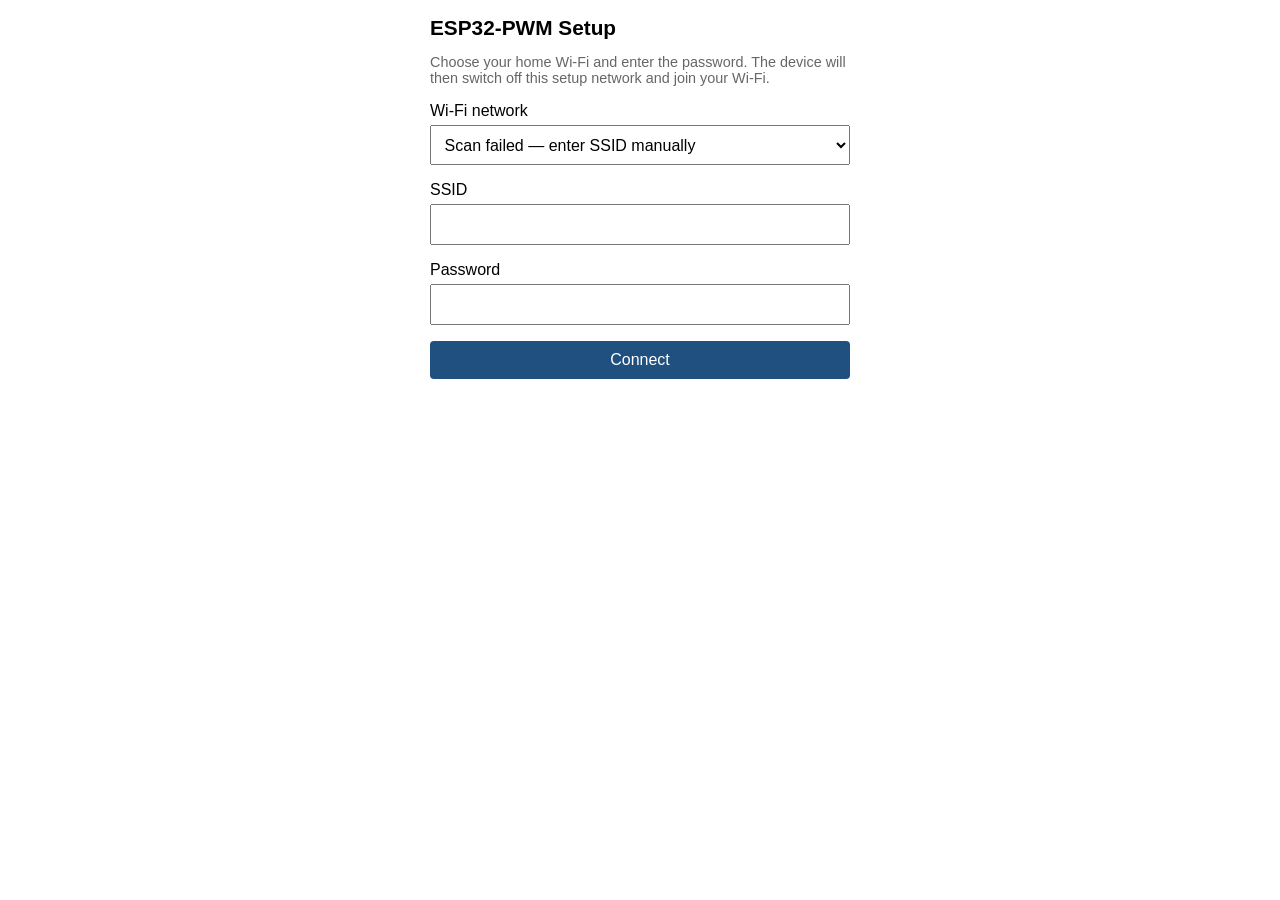
==== components/net_dashboard/web/setup.html @ c4ac10ac "Merge branch 'feat/softap-captive-portal' SoftAP + captive portal provisioning replaces the BLE netw" ====
<!doctype html>
<html lang="en">
<head>
<meta charset="utf-8">
<meta name="viewport" content="width=device-width, initial-scale=1">
<title>ESP32-PWM Setup</title>
<style>
body { font-family: sans-serif; max-width: 420px; margin: 1em auto; padding: 0 1em; }
h1 { font-size: 1.3em; }
label { display: block; margin: 1em 0 0.3em; }
select, input, button { font-size: 1em; width: 100%; padding: 0.6em; box-sizing: border-box; }
button { margin-top: 1em; background: #205080; color: #fff; border: none; border-radius: 4px; }
button:disabled { background: #888; }
#err { color: #a00; margin-top: 0.8em; white-space: pre-wrap; }
#manual { display: none; }
.hint { color: #666; font-size: 0.9em; }
</style>
</head>
<body>
<h1>ESP32-PWM Setup</h1>
<p class="hint">Choose your home Wi-Fi and enter the password. The device will then switch off this setup network and join your Wi-Fi.</p>

<label for="ssid">Wi-Fi network</label>
<select id="ssid">
  <option value="">Scanning...</option>
</select>

<div id="manual">
  <label for="ssid_manual">SSID</label>
  <input id="ssid_manual" type="text" autocapitalize="off" autocorrect="off" spellcheck="false">
</div>

<label for="pw">Password</label>
<input id="pw" type="password">

<button id="go">Connect</button>
<div id="err"></div>

<script>
const ssidSel = document.getElementById('ssid');
const ssidMan = document.getElementById('ssid_manual');
const manualBox = document.getElementById('manual');
const pw = document.getElementById('pw');
const err = document.getElementById('err');
const go = document.getElementById('go');

async function scan() {
  try {
    const r = await fetch('/scan');
    const list = await r.json();
    ssidSel.innerHTML = '';
    list.forEach(n => {
      const o = document.createElement('option');
      o.value = n.ssid;
      o.textContent = `${n.ssid}  (${n.rssi} dBm)`;
      ssidSel.appendChild(o);
    });
    const o = document.createElement('option');
    o.value = '__manual__';
    o.textContent = 'Other...';
    ssidSel.appendChild(o);
  } catch (e) {
    ssidSel.innerHTML = '';
    const o = document.createElement('option');
    o.value = '__manual__';
    o.textContent = 'Scan failed — enter SSID manually';
    ssidSel.appendChild(o);
    ssidSel.value = '__manual__';
    manualBox.style.display = 'block';
  }
}

ssidSel.addEventListener('change', () => {
  manualBox.style.display = ssidSel.value === '__manual__' ? 'block' : 'none';
});

go.addEventListener('click', async () => {
  err.textContent = '';
  go.disabled = true;
  go.textContent = 'Connecting... (up to 20 s)';
  const ssid = ssidSel.value === '__manual__' ? ssidMan.value : ssidSel.value;
  if (!ssid) { err.textContent = 'Pick or type an SSID.'; go.disabled = false; go.textContent = 'Connect'; return; }
  try {
    const r = await fetch('/save_wifi', {
      method: 'POST',
      headers: {'Content-Type': 'application/json'},
      body: JSON.stringify({ssid, password: pw.value}),
    });
    if (r.ok) {
      window.location = '/success';
    } else {
      const j = await r.json().catch(() => ({error: 'unknown'}));
      err.textContent = 'Failed: ' + j.error;
      go.disabled = false;
      go.textContent = 'Connect';
    }
  } catch (e) {
    err.textContent = 'Request failed: ' + e;
    go.disabled = false;
    go.textContent = 'Connect';
  }
});

scan();
</script>
</body>
</html>
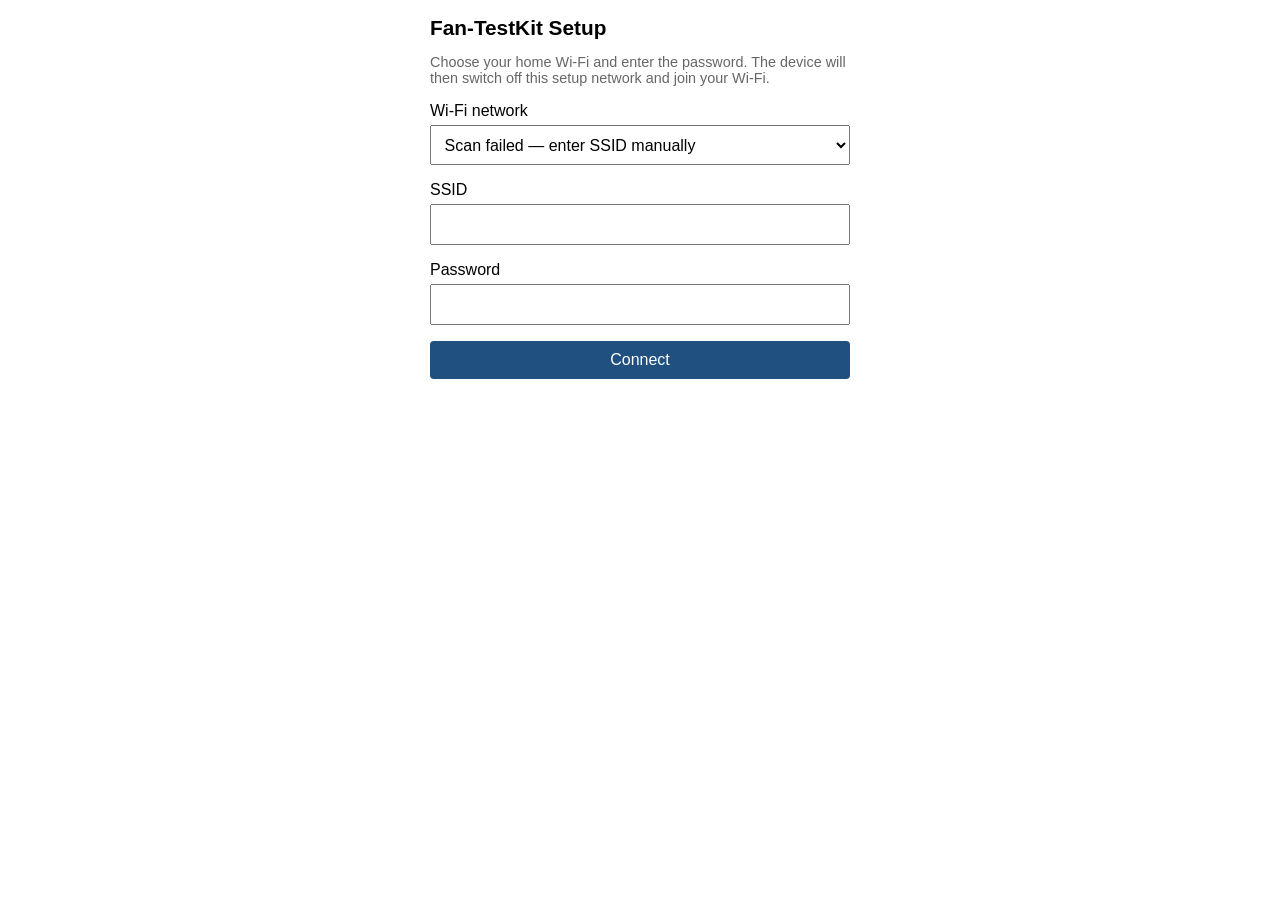
==== commit bc7d087b: "chore: rename product ESP32-PWM → Fan-TestKit 把整個 product name rebrand 成 Fan-TestKit。影響範圍：  - **Runt" ====
--- a/components/net_dashboard/web/setup.html
+++ b/components/net_dashboard/web/setup.html
@@ -3,7 +3,7 @@
 <head>
 <meta charset="utf-8">
 <meta name="viewport" content="width=device-width, initial-scale=1">
-<title>ESP32-PWM Setup</title>
+<title>Fan-TestKit Setup</title>
 <style>
 body { font-family: sans-serif; max-width: 420px; margin: 1em auto; padding: 0 1em; }
 h1 { font-size: 1.3em; }
@@ -17,7 +17,7 @@
 </style>
 </head>
 <body>
-<h1>ESP32-PWM Setup</h1>
+<h1>Fan-TestKit Setup</h1>
 <p class="hint">Choose your home Wi-Fi and enter the password. The device will then switch off this setup network and join your Wi-Fi.</p>
 
 <label for="ssid">Wi-Fi network</label>
